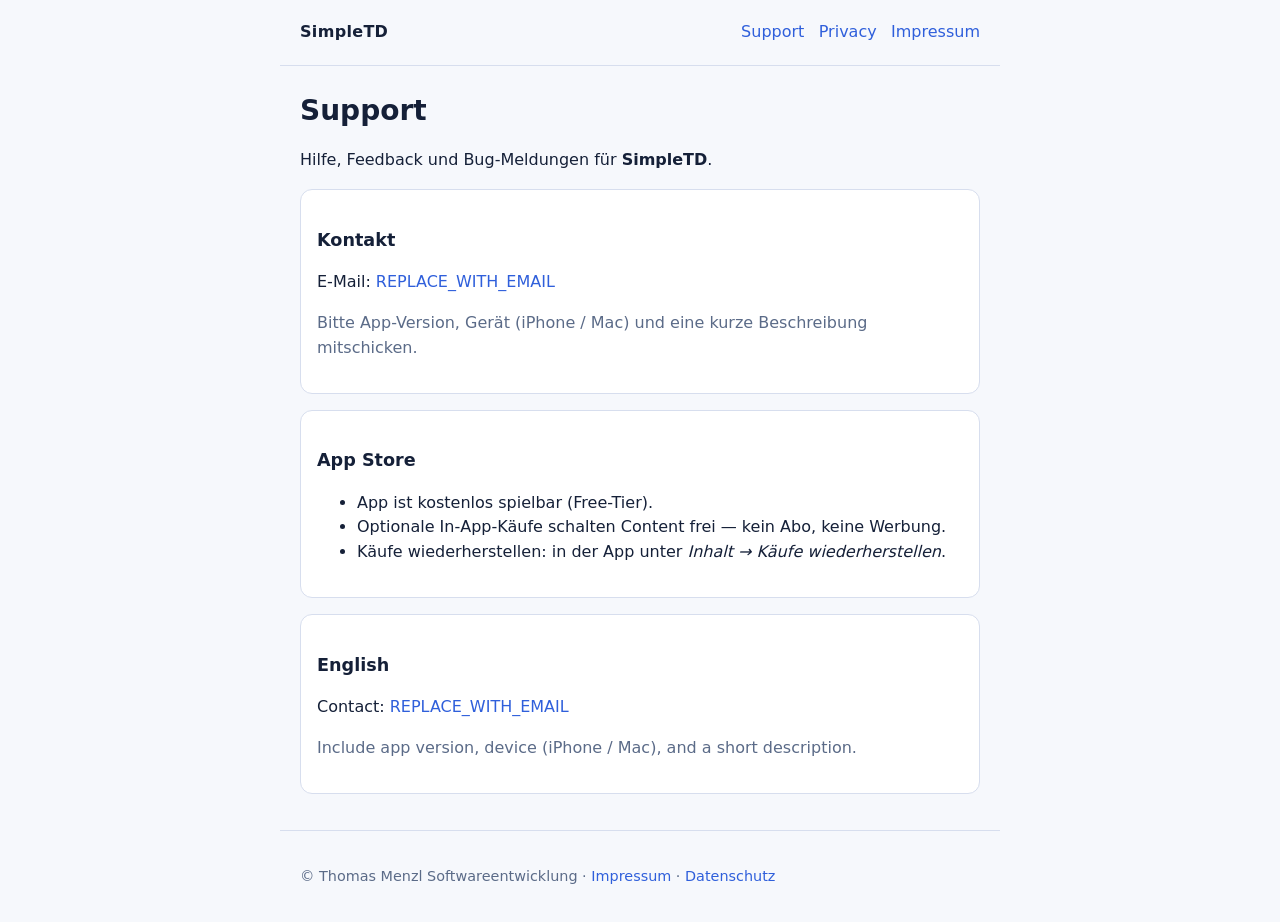
==== index.html @ 57a370aa "Initial SimpleTD support, privacy, and impressum pages. Co-authored-by: Cursor <cursoragent@cursor.c" ====
<!DOCTYPE html>
<html lang="de">
<head>
  <meta charset="utf-8" />
  <meta name="viewport" content="width=device-width, initial-scale=1" />
  <title>SimpleTD — Support</title>
  <link rel="stylesheet" href="styles.css" />
</head>
<body>
  <header>
    <p class="brand">SimpleTD</p>
    <nav>
      <a href="index.html">Support</a>
      <a href="privacy.html">Privacy</a>
      <a href="impressum.html">Impressum</a>
    </nav>
  </header>

  <main>
    <h1>Support</h1>
    <p>Hilfe, Feedback und Bug-Meldungen für <strong>SimpleTD</strong>.</p>

    <section>
      <h2>Kontakt</h2>
      <p>
        E-Mail:
        <a href="mailto:REPLACE_WITH_EMAIL">REPLACE_WITH_EMAIL</a>
      </p>
      <p class="muted">Bitte App-Version, Gerät (iPhone / Mac) und eine kurze Beschreibung mitschicken.</p>
    </section>

    <section>
      <h2>App Store</h2>
      <ul>
        <li>App ist kostenlos spielbar (Free-Tier).</li>
        <li>Optionale In‑App‑Käufe schalten Content frei — kein Abo, keine Werbung.</li>
        <li>Käufe wiederherstellen: in der App unter <em>Inhalt → Käufe wiederherstellen</em>.</li>
      </ul>
    </section>

    <section lang="en">
      <h2>English</h2>
      <p>
        Contact:
        <a href="mailto:REPLACE_WITH_EMAIL">REPLACE_WITH_EMAIL</a>
      </p>
      <p class="muted">Include app version, device (iPhone / Mac), and a short description.</p>
    </section>
  </main>

  <footer>
    <p>© Thomas Menzl Softwareentwicklung · <a href="impressum.html">Impressum</a> · <a href="privacy.html">Datenschutz</a></p>
  </footer>
</body>
</html>
---- styles.css ----
:root {
  color-scheme: light dark;
  --bg: #0b1020;
  --fg: #e8eefc;
  --muted: #9aa8c7;
  --accent: #5b8cff;
  --card: #141b2f;
  --line: #243049;
  font-family: "Segoe UI", system-ui, -apple-system, sans-serif;
}

@media (prefers-color-scheme: light) {
  :root {
    --bg: #f6f8fc;
    --fg: #152038;
    --muted: #5b6b88;
    --accent: #2f5fdb;
    --card: #ffffff;
    --line: #d7deee;
  }
}

* { box-sizing: border-box; }

body {
  margin: 0;
  background: var(--bg);
  color: var(--fg);
  line-height: 1.55;
}

header, main, footer {
  max-width: 720px;
  margin: 0 auto;
  padding: 1.25rem 1.25rem;
}

header {
  display: flex;
  justify-content: space-between;
  align-items: center;
  gap: 1rem;
  border-bottom: 1px solid var(--line);
}

.brand {
  margin: 0;
  font-weight: 700;
  letter-spacing: 0.02em;
}

nav {
  display: flex;
  gap: 0.9rem;
  flex-wrap: wrap;
}

a { color: var(--accent); text-decoration: none; }
a:hover { text-decoration: underline; }

h1 { font-size: 1.75rem; margin: 0.2rem 0 0.8rem; }
h2 { font-size: 1.1rem; margin-top: 1.4rem; }

section {
  background: var(--card);
  border: 1px solid var(--line);
  border-radius: 12px;
  padding: 0.9rem 1rem 1rem;
  margin: 1rem 0;
}

.muted { color: var(--muted); }
hr { border: 0; border-top: 1px solid var(--line); margin: 2rem 0; }

footer {
  color: var(--muted);
  font-size: 0.9rem;
  border-top: 1px solid var(--line);
}
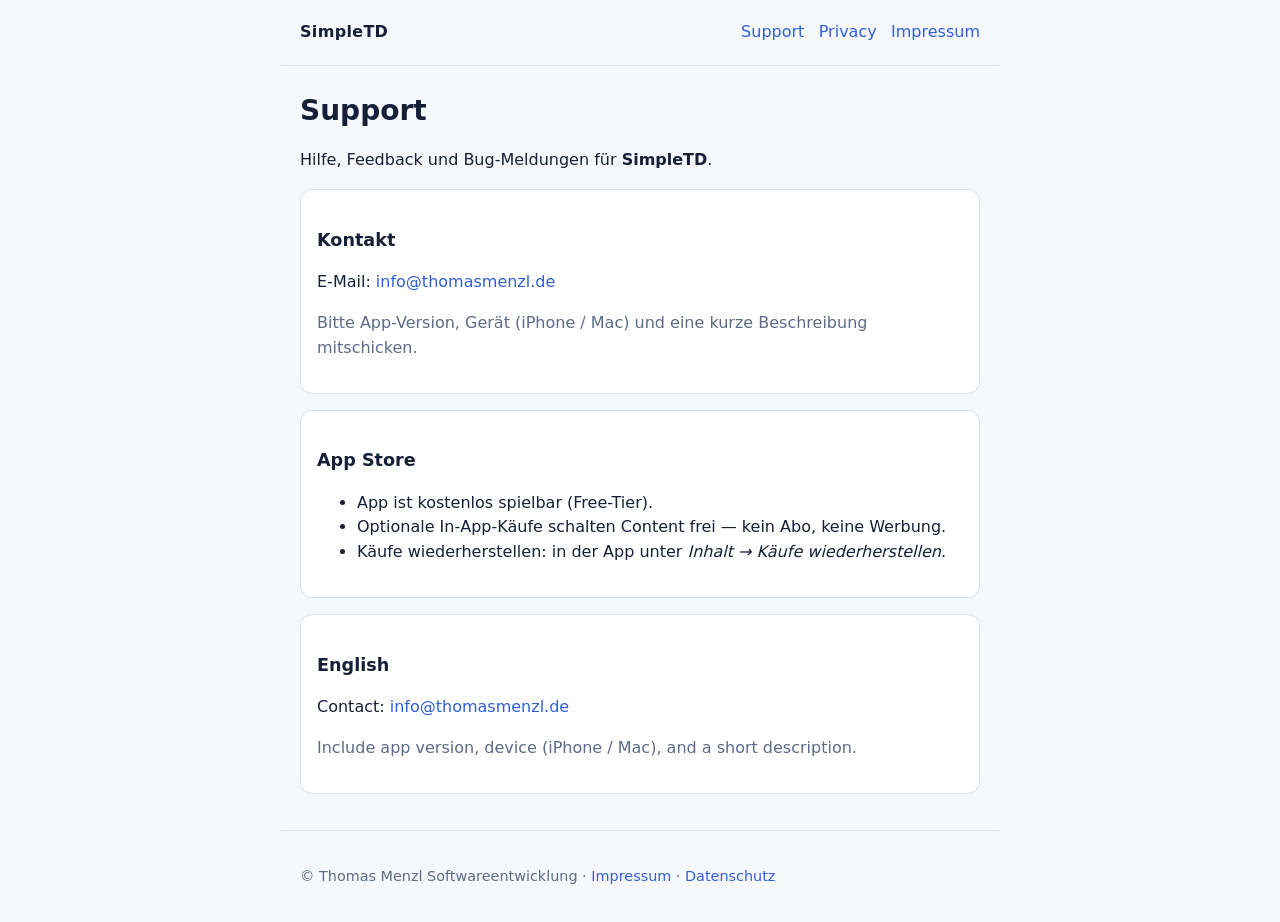
==== commit 1d49d85c: "Fill support contact email and German imprint address." ====
--- a/index.html
+++ b/index.html
@@ -24,7 +24,7 @@
       <h2>Kontakt</h2>
       <p>
         E-Mail:
-        <a href="mailto:REPLACE_WITH_EMAIL">REPLACE_WITH_EMAIL</a>
+        <a href="mailto:info@thomasmenzl.de">info@thomasmenzl.de</a>
       </p>
       <p class="muted">Bitte App-Version, Gerät (iPhone / Mac) und eine kurze Beschreibung mitschicken.</p>
     </section>
@@ -42,7 +42,7 @@
       <h2>English</h2>
       <p>
         Contact:
-        <a href="mailto:REPLACE_WITH_EMAIL">REPLACE_WITH_EMAIL</a>
+        <a href="mailto:info@thomasmenzl.de">info@thomasmenzl.de</a>
       </p>
       <p class="muted">Include app version, device (iPhone / Mac), and a short description.</p>
     </section>
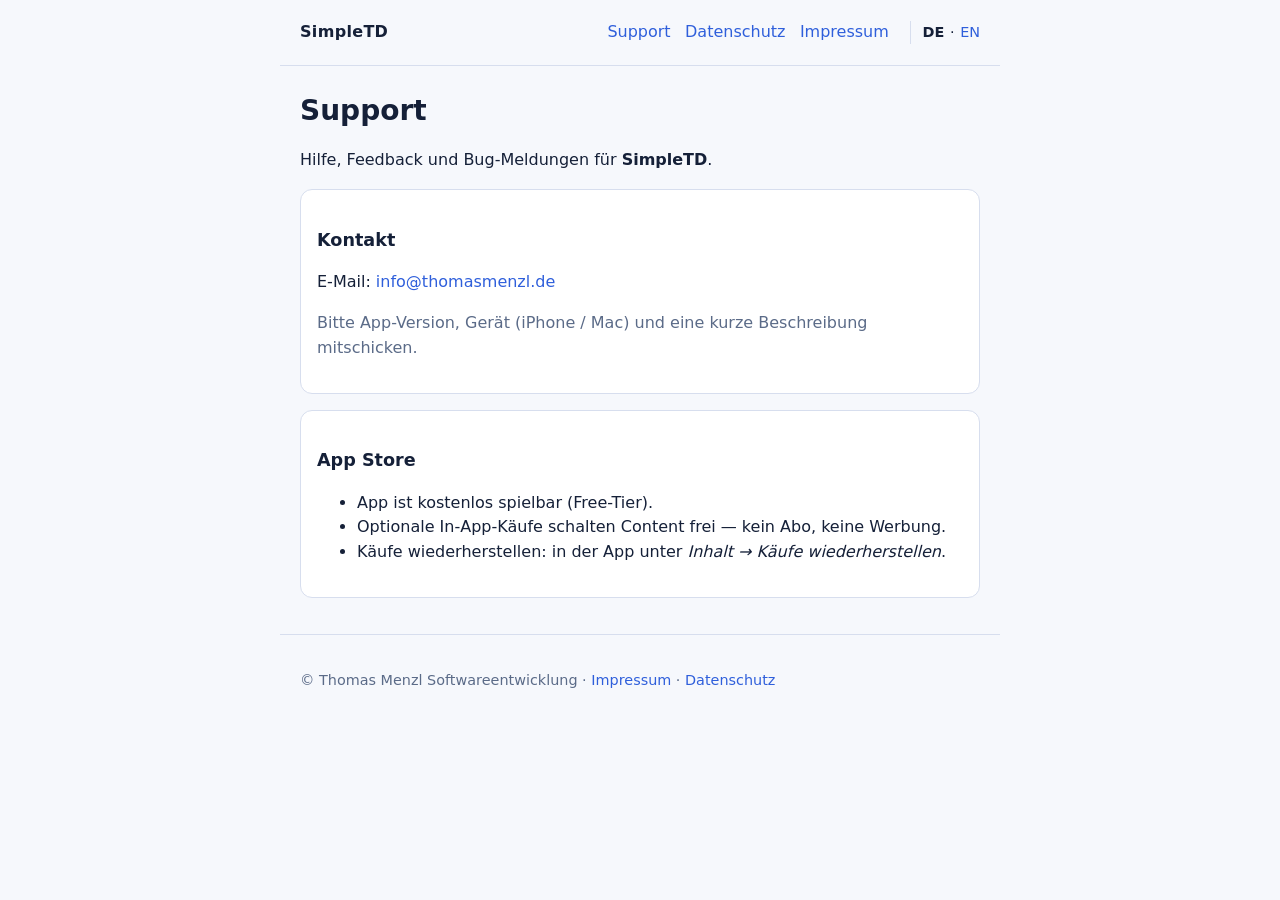
==== commit 40f0e7ee: "Add English locale pages with DE/EN language switcher. Duplicate support, privacy, and legal notice " ====
--- a/index.html
+++ b/index.html
@@ -5,14 +5,21 @@
   <meta name="viewport" content="width=device-width, initial-scale=1" />
   <title>SimpleTD — Support</title>
   <link rel="stylesheet" href="styles.css" />
+  <link rel="alternate" hreflang="de" href="index.html" />
+  <link rel="alternate" hreflang="en" href="en/index.html" />
 </head>
 <body>
   <header>
     <p class="brand">SimpleTD</p>
     <nav>
       <a href="index.html">Support</a>
-      <a href="privacy.html">Privacy</a>
+      <a href="privacy.html">Datenschutz</a>
       <a href="impressum.html">Impressum</a>
+      <span class="lang-switch" aria-label="Sprache">
+        <a href="index.html" aria-current="true" lang="de">DE</a>
+        <span aria-hidden="true">·</span>
+        <a href="en/index.html" lang="en" hreflang="en">EN</a>
+      </span>
     </nav>
   </header>
 
@@ -37,15 +44,6 @@
         <li>Käufe wiederherstellen: in der App unter <em>Inhalt → Käufe wiederherstellen</em>.</li>
       </ul>
     </section>
-
-    <section lang="en">
-      <h2>English</h2>
-      <p>
-        Contact:
-        <a href="mailto:info@thomasmenzl.de">info@thomasmenzl.de</a>
-      </p>
-      <p class="muted">Include app version, device (iPhone / Mac), and a short description.</p>
-    </section>
   </main>
 
   <footer>
--- a/styles.css
+++ b/styles.css
@@ -53,6 +53,24 @@
   display: flex;
   gap: 0.9rem;
   flex-wrap: wrap;
+  align-items: center;
+}
+
+.lang-switch {
+  display: inline-flex;
+  gap: 0.35rem;
+  align-items: center;
+  margin-left: 0.4rem;
+  padding-left: 0.75rem;
+  border-left: 1px solid var(--line);
+  font-size: 0.9rem;
+}
+
+.lang-switch a[aria-current="true"] {
+  color: var(--fg);
+  font-weight: 600;
+  text-decoration: none;
+  pointer-events: none;
 }
 
 a { color: var(--accent); text-decoration: none; }
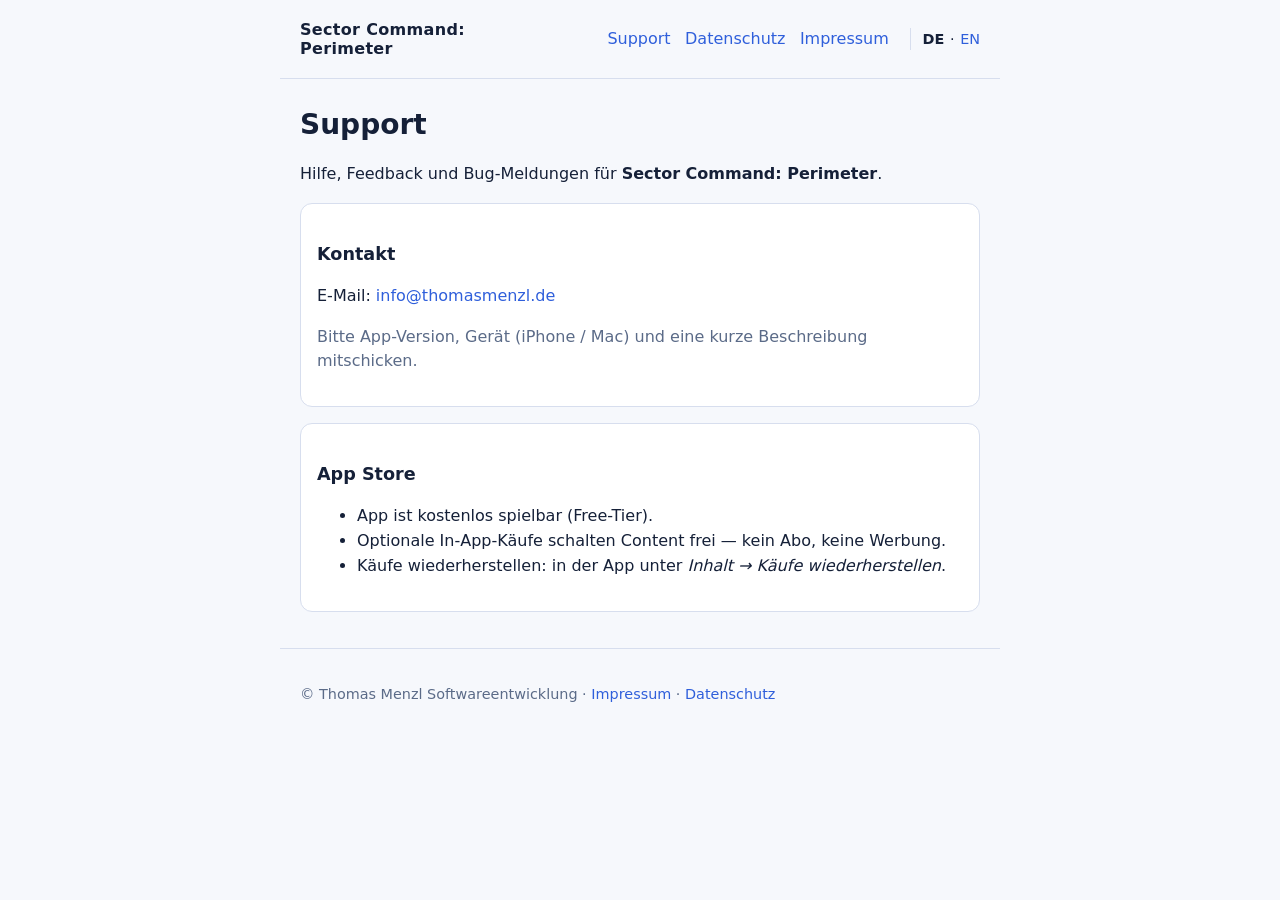
==== commit c23f32fc: "Rename public brand to Sector Command: Perimeter. Match App Store / in-app naming after the 4.1 rena" ====
--- a/index.html
+++ b/index.html
@@ -3,14 +3,14 @@
 <head>
   <meta charset="utf-8" />
   <meta name="viewport" content="width=device-width, initial-scale=1" />
-  <title>SimpleTD — Support</title>
+  <title>Sector Command: Perimeter — Support</title>
   <link rel="stylesheet" href="styles.css" />
   <link rel="alternate" hreflang="de" href="index.html" />
   <link rel="alternate" hreflang="en" href="en/index.html" />
 </head>
 <body>
   <header>
-    <p class="brand">SimpleTD</p>
+    <p class="brand">Sector Command: Perimeter</p>
     <nav>
       <a href="index.html">Support</a>
       <a href="privacy.html">Datenschutz</a>
@@ -25,7 +25,7 @@
 
   <main>
     <h1>Support</h1>
-    <p>Hilfe, Feedback und Bug-Meldungen für <strong>SimpleTD</strong>.</p>
+    <p>Hilfe, Feedback und Bug-Meldungen für <strong>Sector Command: Perimeter</strong>.</p>
 
     <section>
       <h2>Kontakt</h2>
--- a/styles.css
+++ b/styles.css
@@ -44,6 +44,8 @@
 }
 
 .brand {
+  line-height: 1.2;
+  max-width: min(100%, 14rem);
   margin: 0;
   font-weight: 700;
   letter-spacing: 0.02em;
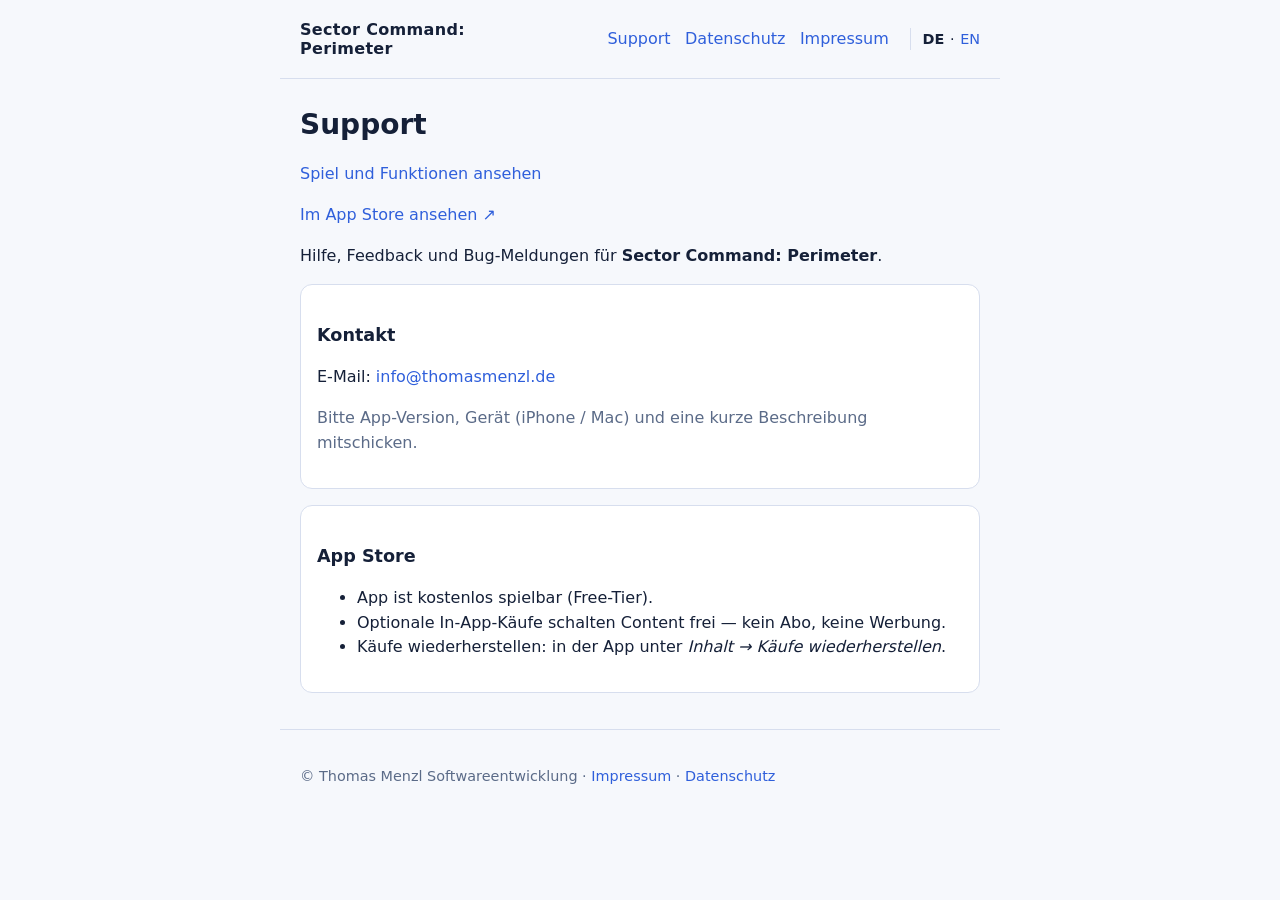
==== commit 18447e6e: "Link support pages to the Perimeter product page. Point the German and English support homepages at " ====
--- a/index.html
+++ b/index.html
@@ -25,6 +25,8 @@
 
   <main>
     <h1>Support</h1>
+    <p><a href="https://thomasmenzl.de/perimeter/">Spiel und Funktionen ansehen</a></p>
+    <p><a href="https://apps.apple.com/de/app/sector-command-perimeter/id6794924726">Im App Store ansehen ↗</a></p>
     <p>Hilfe, Feedback und Bug-Meldungen für <strong>Sector Command: Perimeter</strong>.</p>
 
     <section>
